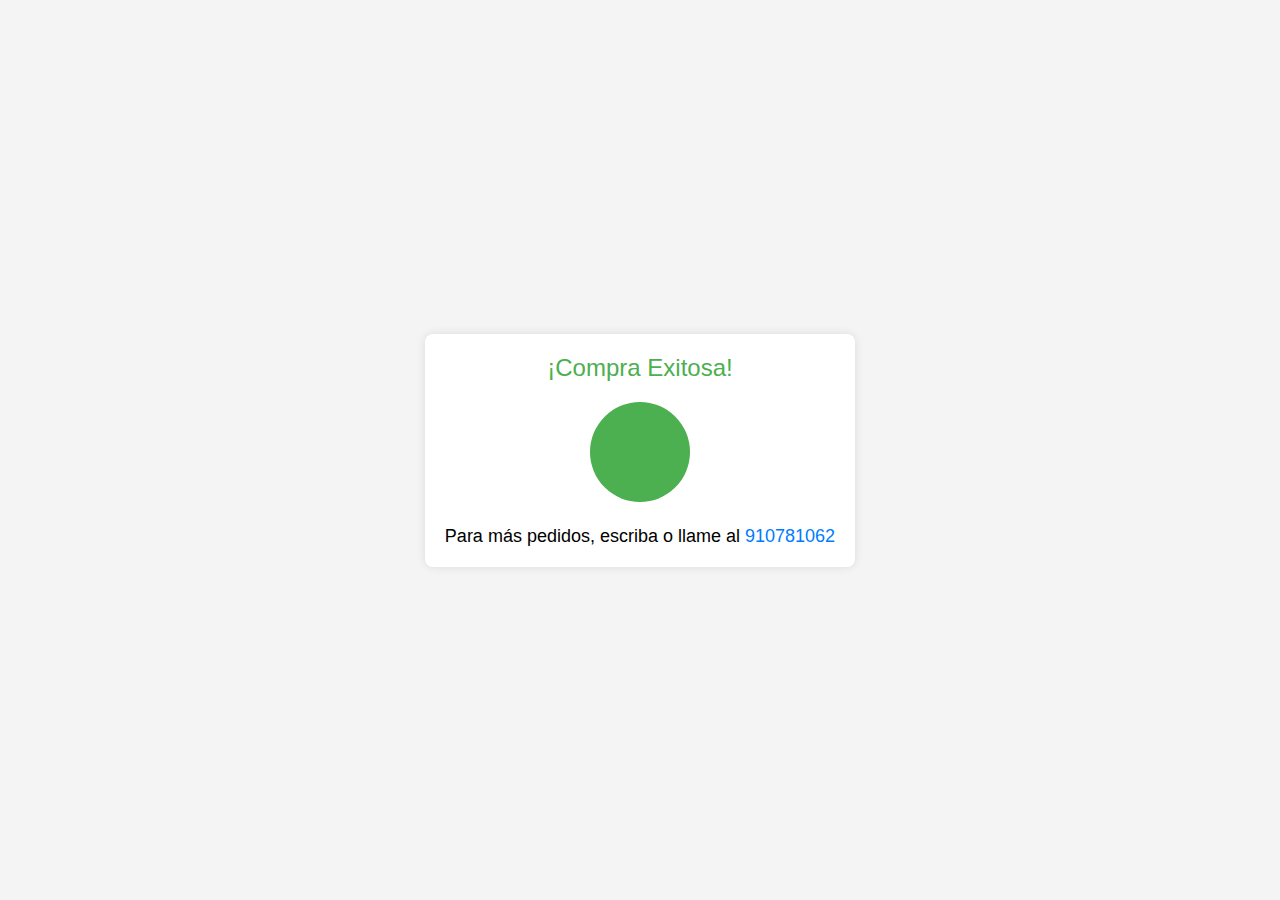
==== compra.html @ 5f393284 "Add files via upload" ====
<!DOCTYPE html>
<html lang="es">
<head>
    <meta charset="UTF-8">
    <meta http-equiv="X-UA-Compatible" content="IE=edge">
    <meta name="viewport" content="width=device-width, initial-scale=1.0">
    <title>Compra Exitosa</title>
    <style>
        body {
            font-family: Arial, sans-serif;
            background-color: #f4f4f4;
            margin: 0;
            padding: 0;
            display: flex;
            align-items: center;
            justify-content: center;
            height: 100vh;
        }

        .container {
            text-align: center;
            padding: 20px;
            background-color: #fff;
            box-shadow: 0 0 10px rgba(0, 0, 0, 0.1);
            border-radius: 8px;
        }

        .success-message {
            color: #4CAF50;
            font-size: 24px;
            margin-bottom: 20px;
        }

        .animation-container {
            width: 100px;
            height: 100px;
            background-color: #4CAF50;
            border-radius: 50%;
            display: inline-block;
            animation: pulse 1s infinite;
        }

        @keyframes pulse {
            0% { transform: scale(1); }
            50% { transform: scale(1.2); }
            100% { transform: scale(1); }
        }

        .contact-info {
            font-size: 18px;
            margin-top: 20px;
        }

        .contact-link {
            color: #007BFF;
            text-decoration: none;
        }
    </style>
</head>
<body>
    <div class="container">
        <div class="success-message">¡Compra Exitosa!</div>
        <div class="animation-container"></div>
        <div class="contact-info">Para más pedidos, escriba o llame al <a href="tel:+51910781062" class="contact-link">910781062</a></div>
    </div>
</body>
</html>
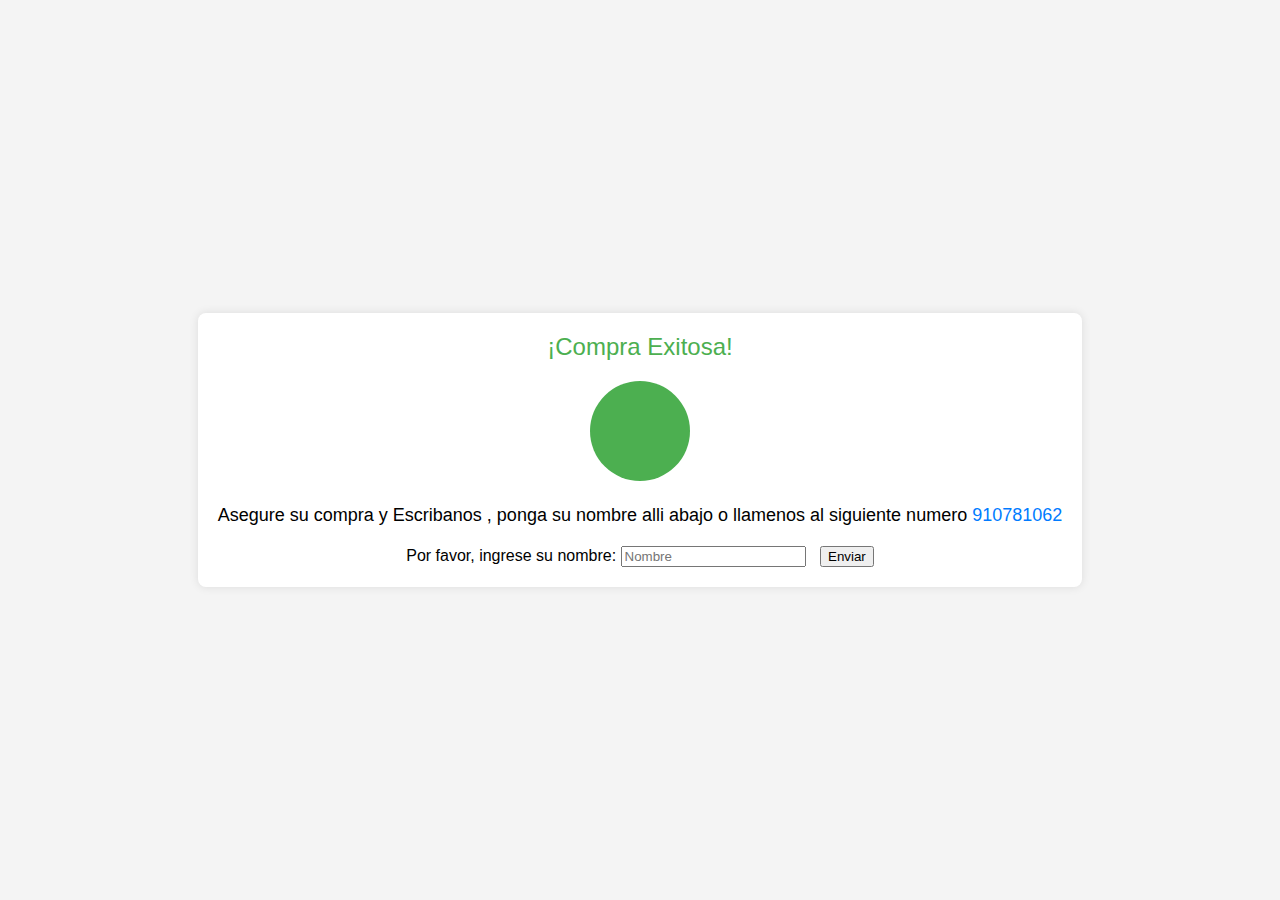
==== commit 964e7cd4: "Update compra.html" ====
--- a/compra.html
+++ b/compra.html
@@ -55,13 +55,51 @@
             color: #007BFF;
             text-decoration: none;
         }
+
+        .nombre-input {
+            margin-top: 20px;
+        }
+
+        .nombre-input input {
+            margin-right: 10px;
+        }
     </style>
 </head>
 <body>
     <div class="container">
         <div class="success-message">¡Compra Exitosa!</div>
         <div class="animation-container"></div>
-        <div class="contact-info">Para más pedidos, escriba o llame al <a href="tel:+51910781062" class="contact-link">910781062</a></div>
+        <div class="contact-info">Asegure su compra y Escribanos , ponga su nombre alli abajo o llamenos al siguiente numero <a href="tel:+51910781062" class="contact-link">910781062</a></div>
+        <div class="nombre-input">
+            <label for="nombre">Por favor, ingrese su nombre:</label>
+            <input type="text" id="nombre" placeholder="Nombre">
+            <button onclick="redirigirWhatsApp()">Enviar</button>
+        </div>
     </div>
+
+    <script>
+       function redirigirWhatsApp() {
+    var nombreCliente = document.getElementById('nombre').value;
+
+    // Obtener información de la compra desde localStorage
+    var productosComprados = localStorage.getItem('productosComprados') || "";
+    var precios = localStorage.getItem('precios') || "";
+    var precioTotal = localStorage.getItem('precioTotal') || "0.00";
+
+    // Validar que haya productos antes de redirigir
+    if (productosComprados.trim() === "") {
+        alert("No hay productos en la compra.");
+        return;
+    }
+
+    // Crear mensaje personalizado
+    var mensaje = `Hola, soy ${nombreCliente}. He realizado una compra de los siguientes productos:\n\n${productosComprados}\nPrecios:\n${precios}\nTotal: S/${precioTotal}`;
+
+    // Redirige a wa.me con el mensaje predefinido
+    var numeroWhatsApp = '+51910781062';
+    var urlAPIWhatsApp = 'https://wa.me/' + numeroWhatsApp + '?text=' + encodeURIComponent(mensaje);
+    window.location.href = urlAPIWhatsApp;
+}
+    </script>
 </body>
 </html>
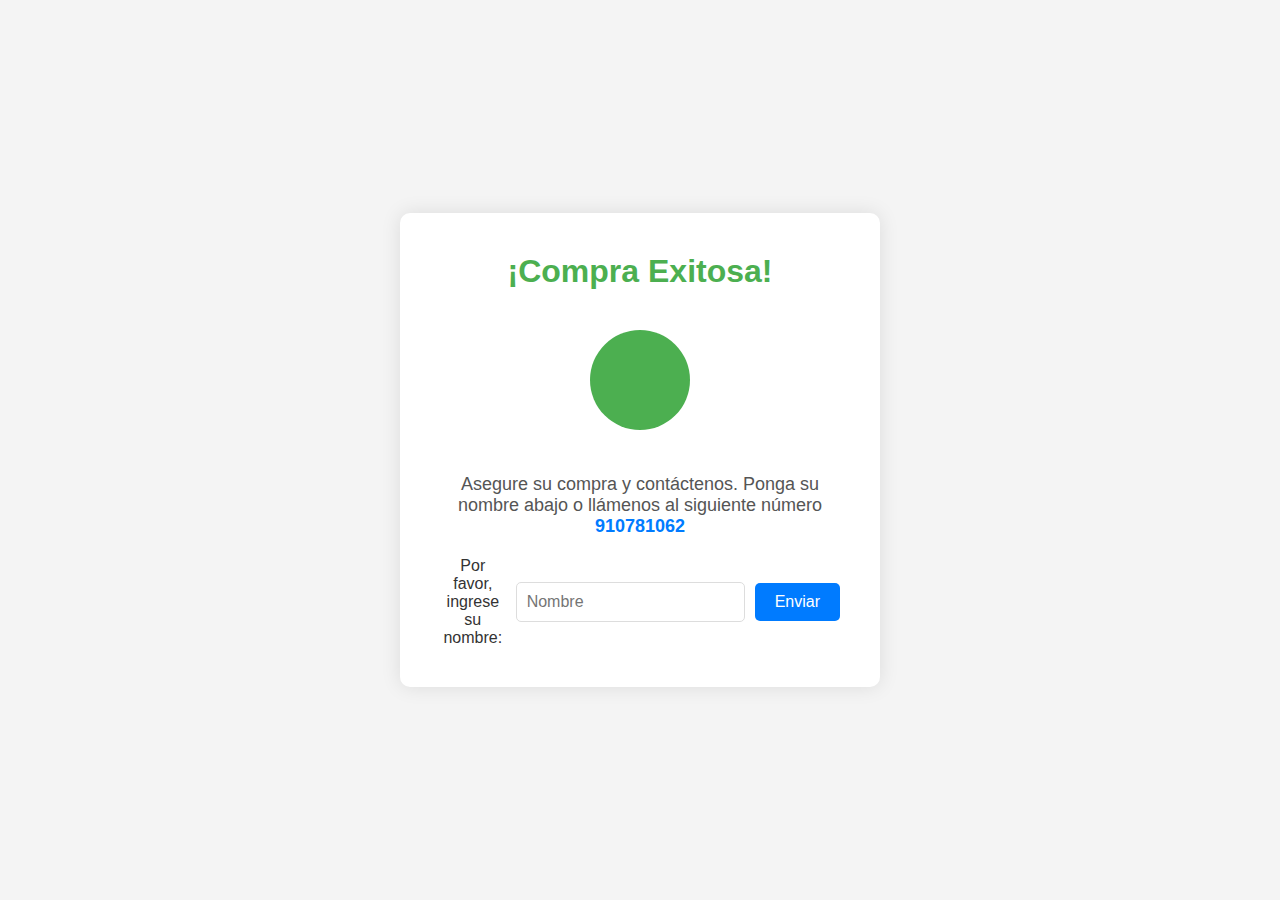
==== commit 87fdc1a3: "Update compra.html" ====
--- a/compra.html
+++ b/compra.html
@@ -7,7 +7,7 @@
     <title>Compra Exitosa</title>
     <style>
         body {
-            font-family: Arial, sans-serif;
+            font-family: 'Arial', sans-serif;
             background-color: #f4f4f4;
             margin: 0;
             padding: 0;
@@ -15,20 +15,29 @@
             align-items: center;
             justify-content: center;
             height: 100vh;
+            text-align: center;
+            color: #333; /* Color de texto principal */
         }
 
         .container {
-            text-align: center;
-            padding: 20px;
+            padding: 40px;
             background-color: #fff;
-            box-shadow: 0 0 10px rgba(0, 0, 0, 0.1);
-            border-radius: 8px;
+            box-shadow: 0 0 20px rgba(0, 0, 0, 0.1);
+            border-radius: 10px;
+            max-width: 400px;
+            width: 100%;
+            transition: box-shadow 0.3s ease;
+        }
+
+        .container:hover {
+            box-shadow: 0 0 30px rgba(0, 0, 0, 0.2);
         }
 
         .success-message {
             color: #4CAF50;
-            font-size: 24px;
+            font-size: 32px;
             margin-bottom: 20px;
+            font-weight: bold;
         }
 
         .animation-container {
@@ -38,6 +47,7 @@
             border-radius: 50%;
             display: inline-block;
             animation: pulse 1s infinite;
+            margin: 20px auto;
         }
 
         @keyframes pulse {
@@ -49,19 +59,48 @@
         .contact-info {
             font-size: 18px;
             margin-top: 20px;
+            color: #555; /* Color de texto secundario */
         }
 
         .contact-link {
             color: #007BFF;
             text-decoration: none;
+            font-weight: bold;
         }
 
         .nombre-input {
             margin-top: 20px;
+            display: flex;
+            align-items: center;
+            justify-content: center;
+        }
+
+        .nombre-input label {
+            font-size: 16px;
+            margin-right: 10px;
         }
 
         .nombre-input input {
+            padding: 10px;
+            border: 1px solid #ddd;
+            border-radius: 5px;
+            font-size: 16px;
             margin-right: 10px;
+        }
+
+        .nombre-input button {
+            background-color: #007BFF;
+            color: #fff;
+            border: none;
+            padding: 10px 20px;
+            border-radius: 5px;
+            cursor: pointer;
+            font-size: 16px;
+            transition: background-color 0.3s ease;
+        }
+
+        .nombre-input button:hover {
+            background-color: #0056b3;
         }
     </style>
 </head>
@@ -69,7 +108,7 @@
     <div class="container">
         <div class="success-message">¡Compra Exitosa!</div>
         <div class="animation-container"></div>
-        <div class="contact-info">Asegure su compra y Escribanos , ponga su nombre alli abajo o llamenos al siguiente numero <a href="tel:+51910781062" class="contact-link">910781062</a></div>
+        <div class="contact-info">Asegure su compra y contáctenos. Ponga su nombre abajo o llámenos al siguiente número <a href="tel:+51927904737" class="contact-link">910781062</a></div>
         <div class="nombre-input">
             <label for="nombre">Por favor, ingrese su nombre:</label>
             <input type="text" id="nombre" placeholder="Nombre">
@@ -78,28 +117,28 @@
     </div>
 
     <script>
-       function redirigirWhatsApp() {
-    var nombreCliente = document.getElementById('nombre').value;
+        function redirigirWhatsApp() {
+            var nombreCliente = document.getElementById('nombre').value;
 
-    // Obtener información de la compra desde localStorage
-    var productosComprados = localStorage.getItem('productosComprados') || "";
-    var precios = localStorage.getItem('precios') || "";
-    var precioTotal = localStorage.getItem('precioTotal') || "0.00";
+            // Obtener información de la compra desde localStorage
+            var productosComprados = localStorage.getItem('productosComprados') || "";
+            var precios = localStorage.getItem('precios') || "";
+            var precioTotal = localStorage.getItem('precioTotal') || "0.00";
 
-    // Validar que haya productos antes de redirigir
-    if (productosComprados.trim() === "") {
-        alert("No hay productos en la compra.");
-        return;
-    }
+            // Validar que haya productos antes de redirigir
+            if (productosComprados.trim() === "") {
+                alert("No hay productos en la compra.");
+                return;
+            }
 
-    // Crear mensaje personalizado
-    var mensaje = `Hola, soy ${nombreCliente}. He realizado una compra de los siguientes productos:\n\n${productosComprados}\nPrecios:\n${precios}\nTotal: S/${precioTotal}`;
+            // Crear mensaje personalizado
+            var mensaje = `Hola, soy ${nombreCliente}. He realizado una compra de los siguientes productos:\n\n${productosComprados}\nPrecios:\n${precios}\nTotal: S/${precioTotal}`;
 
-    // Redirige a wa.me con el mensaje predefinido
-    var numeroWhatsApp = '+51910781062';
-    var urlAPIWhatsApp = 'https://wa.me/' + numeroWhatsApp + '?text=' + encodeURIComponent(mensaje);
-    window.location.href = urlAPIWhatsApp;
-}
+            // Redirige a wa.me con el mensaje predefinido
+            var numeroWhatsApp = '+51927904737';
+            var urlAPIWhatsApp = 'https://wa.me/' + numeroWhatsApp + '?text=' + encodeURIComponent(mensaje);
+            window.location.href = urlAPIWhatsApp;
+        }
     </script>
 </body>
 </html>
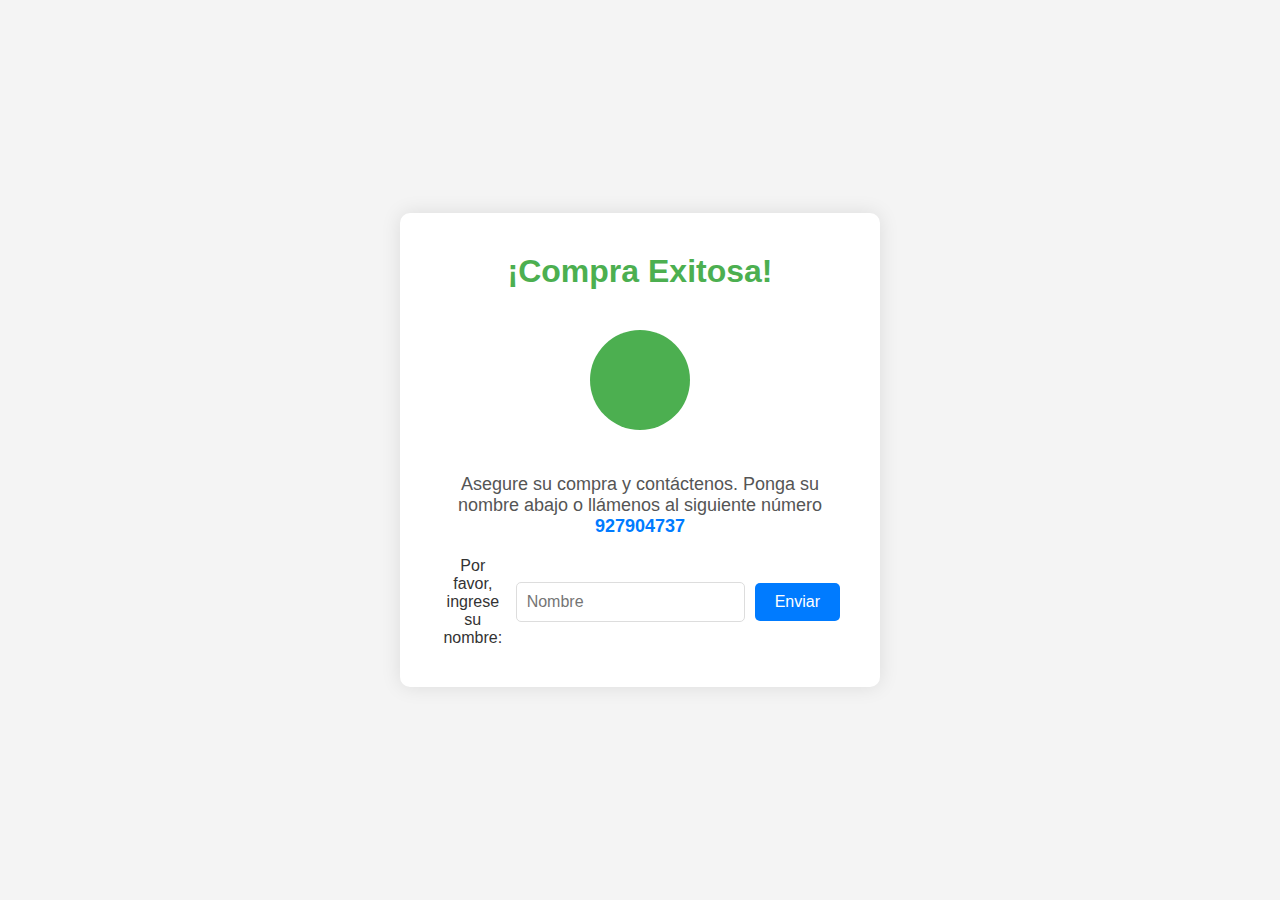
==== commit d651ecfe: "Update compra.html" ====
--- a/compra.html
+++ b/compra.html
@@ -108,7 +108,7 @@
     <div class="container">
         <div class="success-message">¡Compra Exitosa!</div>
         <div class="animation-container"></div>
-        <div class="contact-info">Asegure su compra y contáctenos. Ponga su nombre abajo o llámenos al siguiente número <a href="tel:+51927904737" class="contact-link">910781062</a></div>
+        <div class="contact-info">Asegure su compra y contáctenos. Ponga su nombre abajo o llámenos al siguiente número <a href="tel:+51927904737" class="contact-link">927904737</a></div>
         <div class="nombre-input">
             <label for="nombre">Por favor, ingrese su nombre:</label>
             <input type="text" id="nombre" placeholder="Nombre">
